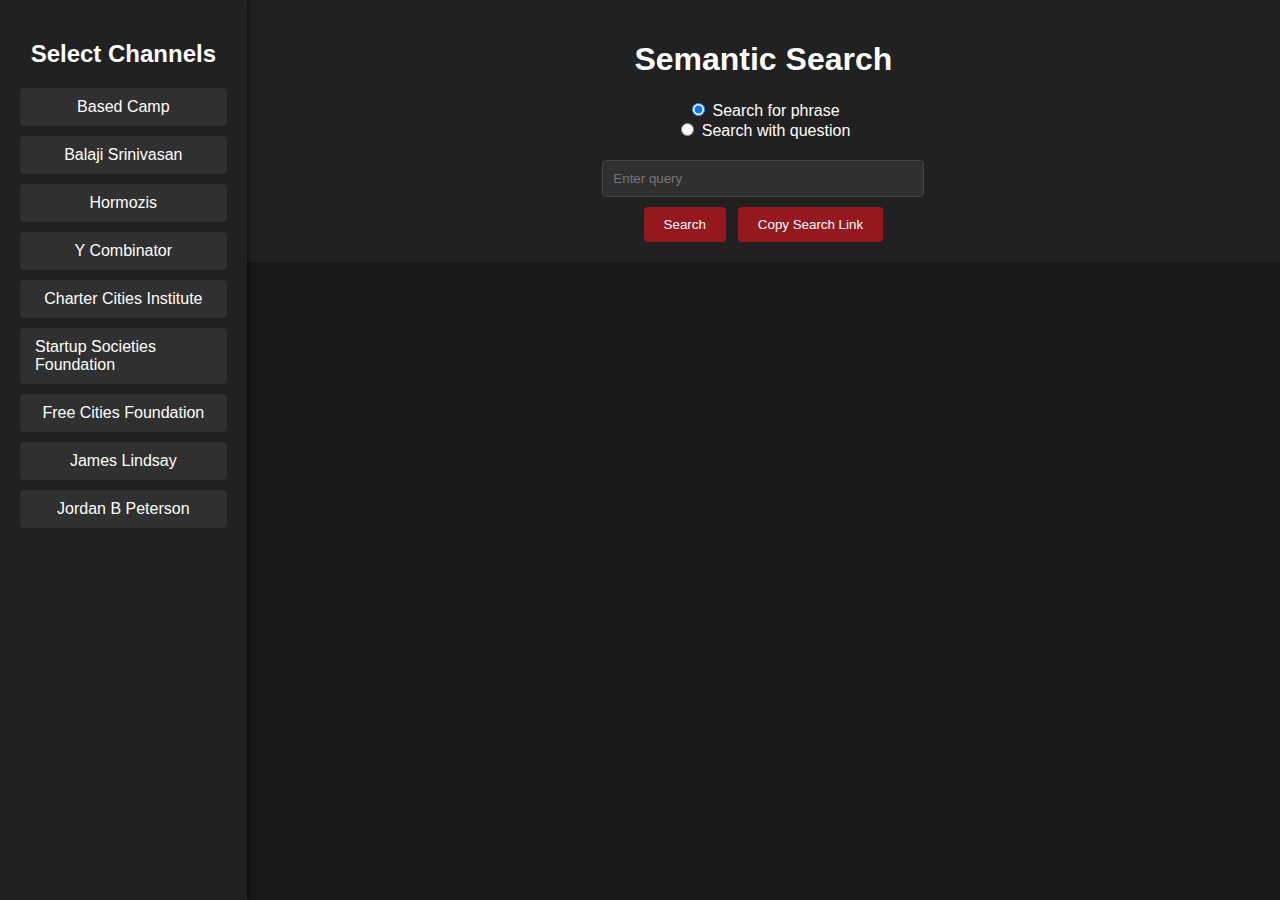
==== web_server/src/static/index.html @ e9d97cb4 "capitalize title" ====
<!DOCTYPE html>
<html lang="en">

<head>
    <meta charset="UTF-8">
    <meta name="viewport" content="width=device-width, initial-scale=1.0">
    <title>YT Semantic Search</title>
    <link rel="stylesheet" href="style.css">
    <script src="https://www.youtube.com/iframe_api"></script>
    <script src="scripts.js" defer></script>
</head>

<body>
    <div class="sidebar">
        <h2>Select Channels</h2>
        <div class="channels-container">
            <div class="channel-container" id="based_camp">
                <label for="based_camp">Based Camp</label>
            </div>
            <div class="channel-container" id="balaji_srinivasan">
                <label for="balaji_srinivasan">Balaji Srinivasan</label>
            </div>
            <div class="channel-container" id="hormozis">
                <label for="hormozis">Hormozis</label>
            </div>
            <div class="channel-container" id="y_combinator">
                <label for="y_combinator">Y Combinator</label>
            </div>
            <div class="channel-container" id="charter_cities_institute">
                <label for="charter_cities_institute">Charter Cities Institute</label>
            </div>
            <div class="channel-container" id="startup_societies_foundation">
                <label for="startup_societies_foundation">Startup Societies Foundation</label>
            </div>
            <div class="channel-container" id="free_cities_foundation">
                <label for="free_cities_foundation">Free Cities Foundation</label>
            </div>
            <div class="channel-container" id="james_lindsay">
                <label for="james_lindsay">James Lindsay</label>
            </div>
            <div class="channel-container" id="jordan_b_peterson">
                <label for="jordan_b_peterson">Jordan B Peterson</label>
            </div>
        </div>
    </div>
    <div class="main-content">
        <div class="search-bar-container">
            <div class="search-bar-section">
                <h1>Semantic Search</h1>
                <div class="search-type-toggle">
                    <!-- Toggle for sym/asym search -->
                    <div>
                        <input type="radio" id="sym-search" name="search-type" value="sym" checked>
                        <label for="sym-search">Search for phrase</label>
                    </div>
                    <div>
                        <input type="radio" id="asym-search" name="search-type" value="asym">
                        <label for="asym-search">Search with question</label>
                    </div>
                </div>
                <input type="text" id="search-field" placeholder="Enter query" class="search-bar">
                <div class="search-bar-buttons">
                    <button onclick="search()">Search</button>
                    <button onclick="copySearchURL()" id="search-copy-btn">
                        Copy Search Link
                    </button>
                </div>
            </div>
        </div>
        <div id="loading-spinner" style="display: none;">
            <div class="lds-ring"><div></div><div></div><div></div><div></div></div>
        </div>
        <div id="error-message" style="display: none;">
            An error has occurred. Please try again later.
        </div>
        <div class="results-content">
            <div id="results" class="results-container">
                <!-- Results with video embeds and timestamp selectors will be displayed here -->
            </div>
        </div>
    </div>
</body>

</html>
---- web_server/src/static/style.css ----
body {
    margin: 0;
    padding: 0;
    font-family: Arial, sans-serif;
    background-color: #181818;
    color: #ffffff;
    display: flex;
    flex-direction: row;
    height: 100vh;
}

.sidebar {
    max-width: 250px;
    width: 20%;
    min-width: 190px;
    background-color: #212121;
    padding: 20px;
    box-shadow: 2px 0 5px rgba(0, 0, 0, 0.5);
    display: flex;
    flex-direction: column;
    align-items: center;
    z-index: 2;
}

.sidebar-placeholder {
    display: flex;
    flex-direction: row;
    width: 20%;
    max-width: 240px;
    padding: 20px;
}

.main-content {
    display: flex;
    flex-flow: column;
    align-items: stretch;
    width: 100%;
    overflow-y: scroll;
    max-height: 100%;
}

.search-type-toggle {
    display: flex;
    flex-direction: column;
    align-items: center;
    padding-bottom: 20px;
}

.search-bar-container {
    display: flex;
    justify-content: center;
    padding: 20px;
    background-color: #212121;
    gap: 20px;
}

.results-container {
    display: flex;
    flex-direction: column;
    align-items: center;
    width: 100%;
    padding-top: 20px;
}

#error-message {
    font-size: 24px;
    color: #ffffff;
    padding-top: 50px;
    text-align: center;
}

#loading-spinner {
    font-size: 24px;
    color: #ffffff;
    padding-top: 50px;
    text-align: center;
}

/* Spinner */

.lds-ring,
.lds-ring div {
  box-sizing: border-box;
}
.lds-ring {
  display: inline-block;
  position: relative;
  width: 80px;
  height: 80px;
}
.lds-ring div {
  box-sizing: border-box;
  display: block;
  position: absolute;
  width: 64px;
  height: 64px;
  margin: 8px;
  border: 8px solid currentColor;
  border-radius: 50%;
  animation: lds-ring 1.2s cubic-bezier(0.5, 0, 0.5, 1) infinite;
  border-color: currentColor transparent transparent transparent;
}
.lds-ring div:nth-child(1) {
  animation-delay: -0.45s;
}
.lds-ring div:nth-child(2) {
  animation-delay: -0.3s;
}
.lds-ring div:nth-child(3) {
  animation-delay: -0.15s;
}
@keyframes lds-ring {
  0% {
    transform: rotate(0deg);
  }
  100% {
    transform: rotate(360deg);
  }
}

/* End of Spinner */

.sidebar h2 {
    margin-bottom: 20px;
}

.channels-container {
    display: flex;
    flex-direction: column;
    gap: 10px;
}

.channel-container {
    display: flex;
    align-items: center;
    background-color: #303030;
    padding: 10px;
    border-radius: 4px;
    cursor: pointer;
    transition: background-color 0.3s;
    justify-content: center;
}

.channel-container.selected {
    background-color: #747474;
}

.channel-container label {
    margin-inline: 5px;
    color: #ffffff;
    cursor: inherit;
}

.search-bar-section {
    display: flex;
    flex-direction: column;
    align-items: center;
}

.search-bar-buttons {
    display: flex;
    flex-direction: row;
}

.search-bar {
    width: 300px;
    padding: 10px;
    border: 1px solid #424242;
    border-radius: 4px;
    margin-bottom: 10px;
    background-color: #303030;
    color: #ffffff;
}

button {
    color: white;
    background-color: #95181e;
    border: none;
    border-radius: 4px;
    padding: 10px 20px;
    cursor: pointer;
    margin-inline: 6px;
    transition: background-color 0.3s, transform 0.2s;
    position: relative;
}

button:hover {
    background-color: #e02125;
}

.result-container {
    background-color: #212121;
    border: 1px solid #424242;
    border-radius: 4px;
    box-shadow: 0 2px 4px rgba(0, 0, 0, 0.5);
    margin-bottom: 20px;
    padding: 10px;
    display: flex;
    flex-direction: column;
    align-items: flex-start;
}

.header-container {
    display: flex;
    flex-direction: row;
    align-items: center;
    justify-content: space-between;
    width: 100%;
    margin-bottom: 10px;
}

.content-container {
    display: flex;
    flex-direction: row;
    align-items: flex-start;
    width: 100%;
}

.score-container {
    display: flex;
    flex-direction: column;
    margin-left: 20px;
    flex: 1;
}

.entry-container {
    display: flex;
    flex-direction: column;
    padding: 4px;
    border-top: 1px solid #424242;
    align-items: start;
}

.entry-container:first-child {
    border-top: none;
}

.controls-container {
    display: flex;
    align-items: center;
    justify-content: space-between;
}

.notification {
    position: absolute;
    bottom: 100%;
    left: 50%;
    transform: translateX(-50%);
    padding: 5px;
    background-color: black;
    border: 1px solid white;
    border-radius: 5px;
    font-size: 12px;
    white-space: nowrap;
    z-index: 1;
    opacity: 0;
    animation: slideUpFadeInOut 1s forwards;
}

@keyframes slideUpFadeInOut {
    0% {
        bottom: 80%;
        opacity: 0;
    }

    25% {
        bottom: 100%;
        opacity: 1;
    }

    80% {
        bottom: 105%;
        opacity: 1;
    }

    100% {
        bottom: 110%;
        opacity: 0;
    }
}

/* Media Queries for Mobile */
@media (max-width: 1100px) {
    body, .sidebar, .main-content, .search-bar-container, .search-bar-section, .results-container {
        padding: 0;
        flex-direction: column;
    }

    .sidebar-placeholder {
        max-width: 100%;
        width: 100%;
        padding: 0;
    }

    .sidebar {
        max-width: 100%;
        width: 100%;
        position: relative;
        flex-direction: column;
        align-items: center;
        box-shadow: none;
    }

    .channels-container {
        width: 100%;
        display: flex;
        flex-direction: row;
        flex-wrap: wrap;
        justify-content: center;
        gap: 10px;
    }

    .main-content {
        gap: 10px;
        overflow-y: unset;
    }

    .search-bar-section {
        margin-bottom: 10px;
    }

    .search-bar {
        width: calc(50% + 100px);
        max-width: calc(100% - 40px);
    }

    .results-container {
        width: 100%;
    }

    .result-container {
        width: 100%;
        padding: 0px;
        align-items: center;
        border: 0px;
        border-top: 1px solid #424242;
        border-bottom: 1px solid #424242;
        border-radius: 0px;
    }

    .content-container {
        max-width: 178vh; /* max 16:9 ratio based on viewport height */
        flex-direction: column;
        align-items: center;
    }

    .score-container {
        margin-left: 0;
    }

    /* Responsive video container */
    .video-container {
        overflow: hidden;
        position: relative;
        display: block;
        width: 100%; /* width of iframe wrapper */
        height: 0;
        padding: 0% 0% 56.25%; /* 16:9 ratio */
        overflow: hidden;
    }
    .video-container iframe {
        position: absolute;
        top: 0; bottom: 0; left: 0;
        width: 100%;
        height: 100%;
        border: 0;
    }
}
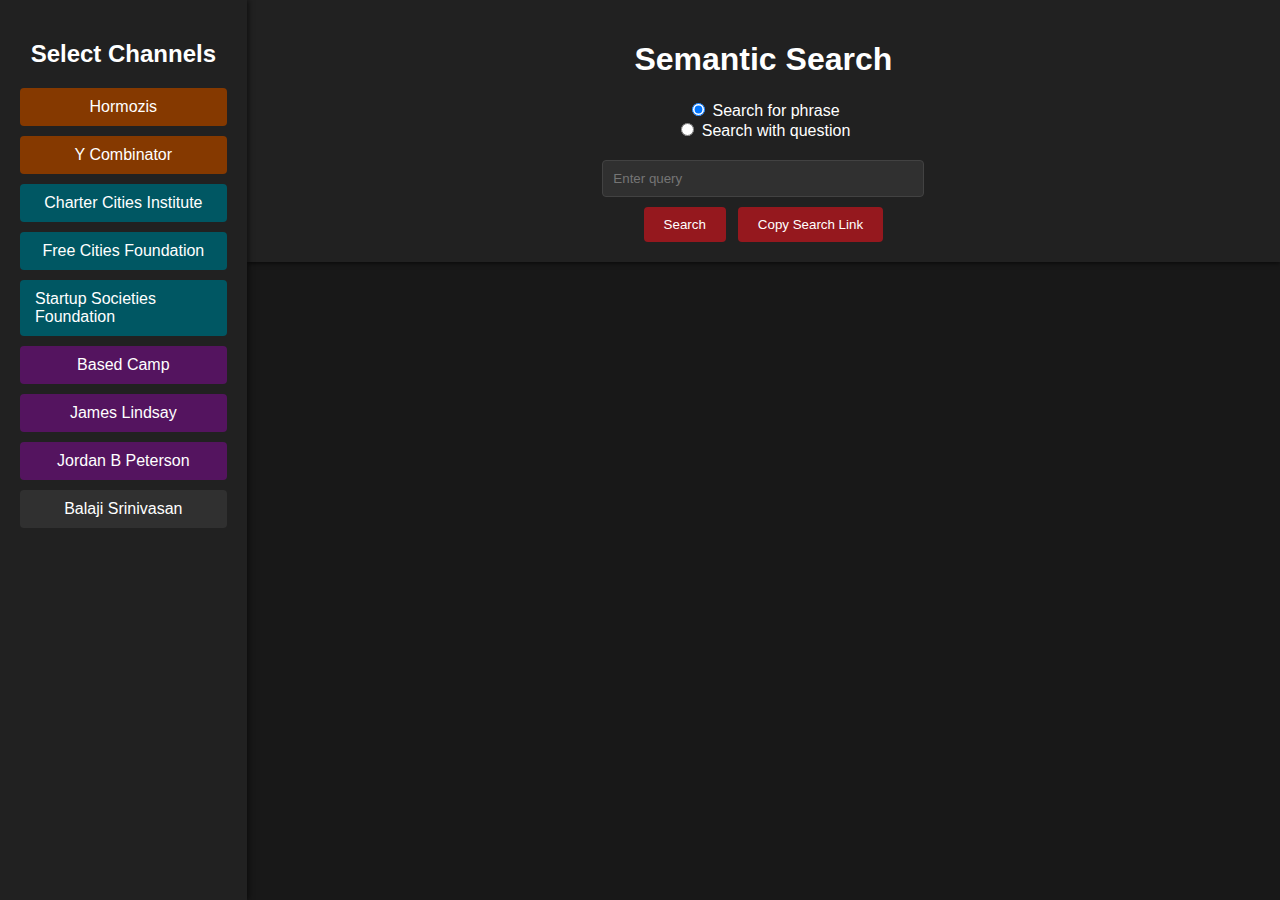
==== commit 8e116c21: "made channels colored and generated by js" ====
--- a/web_server/src/static/index.html
+++ b/web_server/src/static/index.html
@@ -13,34 +13,8 @@
 <body>
     <div class="sidebar">
         <h2>Select Channels</h2>
-        <div class="channels-container">
-            <div class="channel-container" id="based_camp">
-                <label for="based_camp">Based Camp</label>
-            </div>
-            <div class="channel-container" id="balaji_srinivasan">
-                <label for="balaji_srinivasan">Balaji Srinivasan</label>
-            </div>
-            <div class="channel-container" id="hormozis">
-                <label for="hormozis">Hormozis</label>
-            </div>
-            <div class="channel-container" id="y_combinator">
-                <label for="y_combinator">Y Combinator</label>
-            </div>
-            <div class="channel-container" id="charter_cities_institute">
-                <label for="charter_cities_institute">Charter Cities Institute</label>
-            </div>
-            <div class="channel-container" id="startup_societies_foundation">
-                <label for="startup_societies_foundation">Startup Societies Foundation</label>
-            </div>
-            <div class="channel-container" id="free_cities_foundation">
-                <label for="free_cities_foundation">Free Cities Foundation</label>
-            </div>
-            <div class="channel-container" id="james_lindsay">
-                <label for="james_lindsay">James Lindsay</label>
-            </div>
-            <div class="channel-container" id="jordan_b_peterson">
-                <label for="jordan_b_peterson">Jordan B Peterson</label>
-            </div>
+        <div class="channels-container" id="channels-container">
+            <!-- Channels will be displayed here -->
         </div>
     </div>
     <div class="main-content">
--- a/web_server/src/static/style.css
+++ b/web_server/src/static/style.css
@@ -51,6 +51,7 @@
     justify-content: center;
     padding: 20px;
     background-color: #212121;
+    box-shadow: 0 2px 4px rgba(0, 0, 0, 0.5);
     gap: 20px;
 }
 
@@ -141,8 +142,32 @@
     justify-content: center;
 }
 
+.channel-container.business {
+    background-color: #853900;
+}
+
+.channel-container.business.selected {
+    background-color: #ff6f00;
+}
+
+.channel-container.ideology {
+    background-color: #54145f;
+}
+
+.channel-container.ideology.selected {
+    background-color: #9c27b0;
+}
+
+.channel-container.charter_cities {
+    background-color: #005763;
+}
+
+.channel-container.charter_cities.selected {
+    background-color: #00bcd4;
+}
+
 .channel-container.selected {
-    background-color: #747474;
+    background-color: #ffffff46;
 }
 
 .channel-container label {
@@ -201,12 +226,15 @@
 }
 
 .header-container {
+    width: 100%;
+}
+
+.header-content {
     display: flex;
     flex-direction: row;
     align-items: center;
     justify-content: space-between;
-    width: 100%;
-    margin-bottom: 10px;
+    padding: 10px;
 }
 
 .content-container {
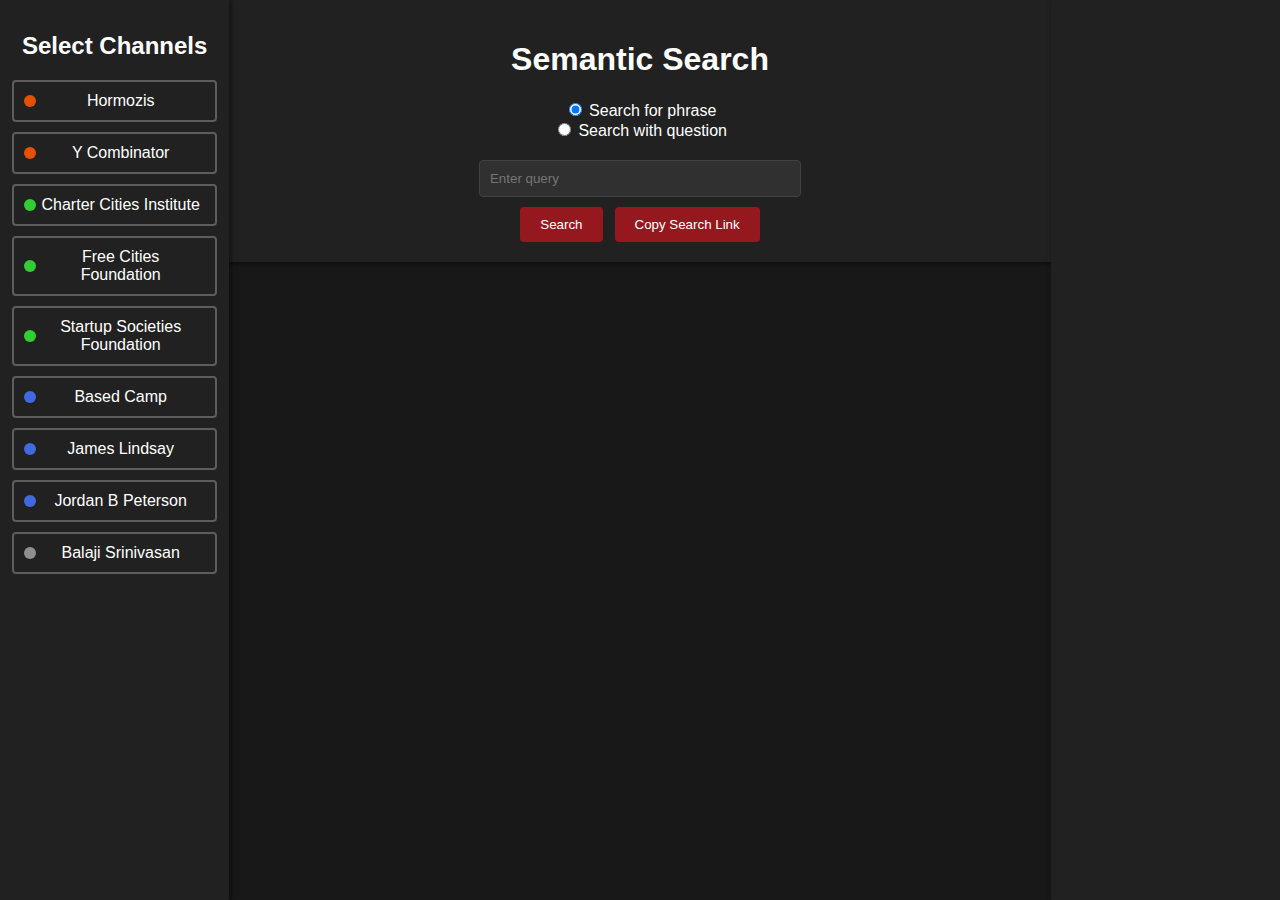
==== commit 3071af9a: "added compensatory bar on right side" ====
--- a/web_server/src/static/index.html
+++ b/web_server/src/static/index.html
@@ -53,6 +53,9 @@
             </div>
         </div>
     </div>
+    <div class="sidebar">
+        <!-- Channel compensator - possible space for ads or dono button -->
+    </div>
 </body>
 
 </html>
--- a/web_server/src/static/style.css
+++ b/web_server/src/static/style.css
@@ -10,11 +10,11 @@
 }
 
 .sidebar {
-    max-width: 250px;
-    width: 20%;
+    max-width: 270px;
+    width: 25%;
     min-width: 190px;
     background-color: #212121;
-    padding: 20px;
+    padding: 12px;
     box-shadow: 2px 0 5px rgba(0, 0, 0, 0.5);
     display: flex;
     flex-direction: column;
@@ -134,46 +134,64 @@
 .channel-container {
     display: flex;
     align-items: center;
-    background-color: #303030;
     padding: 10px;
     border-radius: 4px;
     cursor: pointer;
-    transition: background-color 0.3s;
+    transition: background-color 0.3s, color 0.3s, border 0.3s;
     justify-content: center;
-}
-
-.channel-container.business {
-    background-color: #853900;
-}
-
-.channel-container.business.selected {
-    background-color: #ff6f00;
-}
-
-.channel-container.ideology {
-    background-color: #54145f;
-}
-
-.channel-container.ideology.selected {
-    background-color: #9c27b0;
-}
-
-.channel-container.charter_cities {
-    background-color: #005763;
-}
-
-.channel-container.charter_cities.selected {
-    background-color: #00bcd4;
+    color: white;
+    border: 2px solid transparent;
+}
+
+
+.channel-container {
+    background-color: transparent;
+    border-color: #5d5d5d; /* Unselected Border */
 }
 
 .channel-container.selected {
-    background-color: #ffffff46;
+    background-color: #5d5d5d; /* Selected Fill */
+    border-color: #5d5d5d;
+}
+
+.channel-container:hover,
+.channel-container.selected:hover {
+    background-color: #8f8f8f; /* Hovered */
+    border-color: #8f8f8f;
+}
+
+.channel-type {
+    border-radius: 50%;
+    width: 12px;
+    height: 12px;
+    flex: none;
+}
+
+/* Charter Cities/Statecraft */
+.channel-type.misc {
+    background-color: #8f8f8f; /* Unselected Border */
+}
+
+/* Business/Startups */
+.channel-type.business {
+    background-color: #E65100; /* Unselected Border */
+}
+
+/* Ideology/Politics */
+.channel-type.ideology {
+    background-color: royalblue; /* Unselected Border */
+}
+
+/* Charter Cities/Statecraft */
+.channel-type.charter_cities {
+    background-color: limegreen; /* Unselected Border */
 }
 
 .channel-container label {
     margin-inline: 5px;
-    color: #ffffff;
     cursor: inherit;
+    width: 100%;
+    text-align: center;
 }
 
 .search-bar-section {
@@ -242,6 +260,12 @@
     flex-direction: row;
     align-items: flex-start;
     width: 100%;
+}
+
+@media (max-width: 1360px) {
+    .content-container {
+        flex-direction: column;
+    }
 }
 
 .score-container {
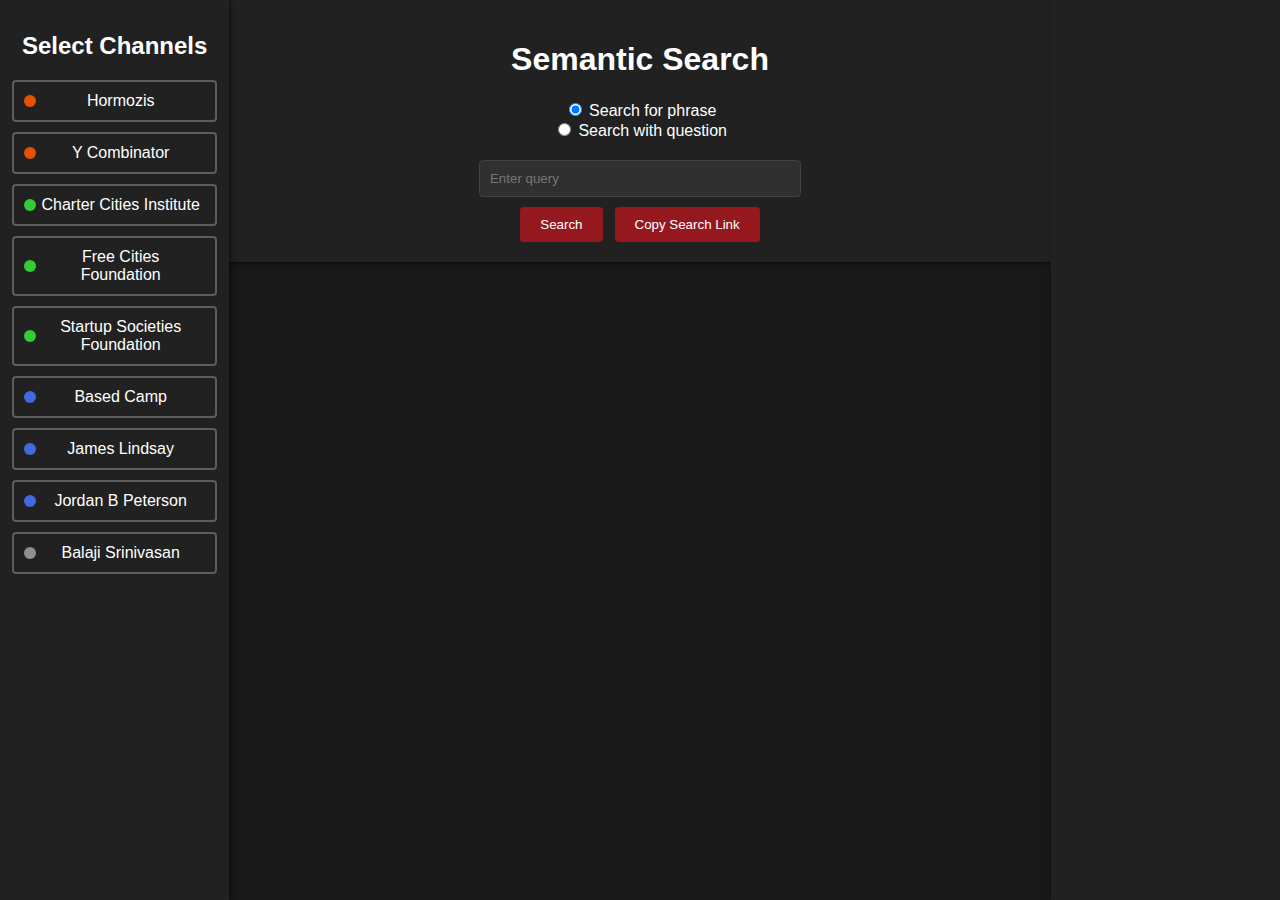
==== commit 4de69425: "right side bar style fixes" ====
--- a/web_server/src/static/index.html
+++ b/web_server/src/static/index.html
@@ -53,7 +53,7 @@
             </div>
         </div>
     </div>
-    <div class="sidebar">
+    <div class="sidebar sidebar-placeholder">
         <!-- Channel compensator - possible space for ads or dono button -->
     </div>
 </body>
--- a/web_server/src/static/style.css
+++ b/web_server/src/static/style.css
@@ -20,14 +20,11 @@
     flex-direction: column;
     align-items: center;
     z-index: 2;
+    order: 1;
 }
 
 .sidebar-placeholder {
-    display: flex;
-    flex-direction: row;
-    width: 20%;
-    max-width: 240px;
-    padding: 20px;
+    order: 3;
 }
 
 .main-content {
@@ -37,6 +34,7 @@
     width: 100%;
     overflow-y: scroll;
     max-height: 100%;
+    order: 2;
 }
 
 .search-type-toggle {
@@ -262,7 +260,7 @@
     width: 100%;
 }
 
-@media (max-width: 1360px) {
+@media (max-width: 1372px) {
     .content-container {
         flex-direction: column;
     }
@@ -291,6 +289,10 @@
     display: flex;
     align-items: center;
     justify-content: space-between;
+}
+
+.timestamp-score {
+    margin-inline: 6px;
 }
 
 .notification {
@@ -307,6 +309,7 @@
     z-index: 1;
     opacity: 0;
     animation: slideUpFadeInOut 1s forwards;
+    pointer-events: none;
 }
 
 @keyframes slideUpFadeInOut {
@@ -353,6 +356,10 @@
         box-shadow: none;
     }
 
+    .sidebar-placeholder {
+        order: 2;
+    }
+
     .channels-container {
         width: 100%;
         display: flex;
@@ -365,6 +372,8 @@
     .main-content {
         gap: 10px;
         overflow-y: unset;
+        max-height: unset;
+        order: 3;
     }
 
     .search-bar-section {
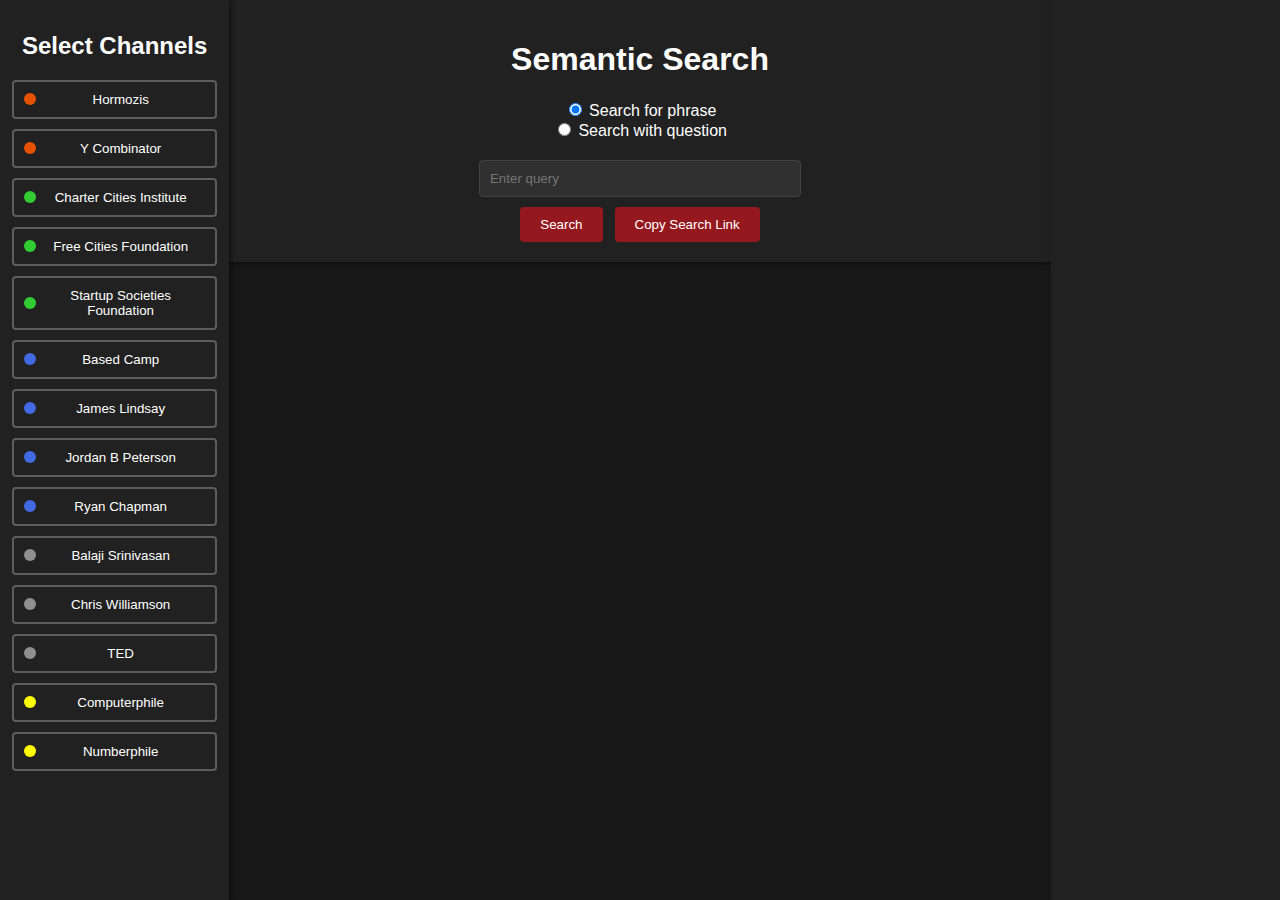
==== commit afdf3281: "added donation button" ====
--- a/web_server/src/static/index.html
+++ b/web_server/src/static/index.html
@@ -53,7 +53,7 @@
             </div>
         </div>
     </div>
-    <div class="sidebar sidebar-placeholder">
+    <div class="sidebar sidebar-placeholder" id="right-sidebar">
         <!-- Channel compensator - possible space for ads or dono button -->
     </div>
 </body>
--- a/web_server/src/static/style.css
+++ b/web_server/src/static/style.css
@@ -79,42 +79,49 @@
 
 .lds-ring,
 .lds-ring div {
-  box-sizing: border-box;
-}
+    box-sizing: border-box;
+}
+
 .lds-ring {
-  display: inline-block;
-  position: relative;
-  width: 80px;
-  height: 80px;
-}
+    display: inline-block;
+    position: relative;
+    width: 80px;
+    height: 80px;
+}
+
 .lds-ring div {
-  box-sizing: border-box;
-  display: block;
-  position: absolute;
-  width: 64px;
-  height: 64px;
-  margin: 8px;
-  border: 8px solid currentColor;
-  border-radius: 50%;
-  animation: lds-ring 1.2s cubic-bezier(0.5, 0, 0.5, 1) infinite;
-  border-color: currentColor transparent transparent transparent;
-}
+    box-sizing: border-box;
+    display: block;
+    position: absolute;
+    width: 64px;
+    height: 64px;
+    margin: 8px;
+    border: 8px solid currentColor;
+    border-radius: 50%;
+    animation: lds-ring 1.2s cubic-bezier(0.5, 0, 0.5, 1) infinite;
+    border-color: currentColor transparent transparent transparent;
+}
+
 .lds-ring div:nth-child(1) {
-  animation-delay: -0.45s;
-}
+    animation-delay: -0.45s;
+}
+
 .lds-ring div:nth-child(2) {
-  animation-delay: -0.3s;
-}
+    animation-delay: -0.3s;
+}
+
 .lds-ring div:nth-child(3) {
-  animation-delay: -0.15s;
-}
+    animation-delay: -0.15s;
+}
+
 @keyframes lds-ring {
-  0% {
-    transform: rotate(0deg);
-  }
-  100% {
-    transform: rotate(360deg);
-  }
+    0% {
+        transform: rotate(0deg);
+    }
+
+    100% {
+        transform: rotate(360deg);
+    }
 }
 
 /* End of Spinner */
@@ -139,22 +146,24 @@
     justify-content: center;
     color: white;
     border: 2px solid transparent;
+    margin-inline: unset;
+    position: unset;
 }
 
 
 .channel-container {
     background-color: transparent;
-    border-color: #5d5d5d; /* Unselected Border */
+    border-color: #5d5d5d;
 }
 
 .channel-container.selected {
-    background-color: #5d5d5d; /* Selected Fill */
+    background-color: #5d5d5d;
     border-color: #5d5d5d;
 }
 
 .channel-container:hover,
 .channel-container.selected:hover {
-    background-color: #8f8f8f; /* Hovered */
+    background-color: #8f8f8f;
     border-color: #8f8f8f;
 }
 
@@ -167,22 +176,27 @@
 
 /* Charter Cities/Statecraft */
 .channel-type.misc {
-    background-color: #8f8f8f; /* Unselected Border */
+    background-color: #8f8f8f;
 }
 
 /* Business/Startups */
 .channel-type.business {
-    background-color: #E65100; /* Unselected Border */
+    background-color: #E65100;
 }
 
 /* Ideology/Politics */
 .channel-type.ideology {
-    background-color: royalblue; /* Unselected Border */
+    background-color: royalblue;
 }
 
 /* Charter Cities/Statecraft */
 .channel-type.charter_cities {
-    background-color: limegreen; /* Unselected Border */
+    background-color: limegreen;
+}
+
+/* Science/Math */
+.channel-type.science {
+    background-color: yellow;
 }
 
 .channel-container label {
@@ -190,7 +204,56 @@
     cursor: inherit;
     width: 100%;
     text-align: center;
-}
+    pointer-events: none;
+}
+
+/* Donation stuff */
+.donation-container {
+    display: flex;
+    flex-direction: column;
+    justify-content: center;
+    align-items: center;
+    gap: 20px;
+    padding-top: 20px;
+}
+
+.donation-text {
+    font-size: 20px;
+    color: #ffffff;
+    text-align: center;
+}
+
+.donation-button {
+    background-color: #d32f2f;
+    color: #ffffff;
+    border: none;
+    padding: 12px 24px;
+    font-size: 16px;
+    font-weight: bold;
+    text-transform: uppercase;
+    border-radius: 4px;
+    cursor: pointer;
+    box-shadow: 0 2px 4px rgba(0, 0, 0, 0.2);
+    transition: background-color 0.3s, box-shadow 0.3s;
+}
+
+.donation-button:hover {
+    background-color: #b71c1c;
+    box-shadow: 0 4px 8px rgba(0, 0, 0, 0.3);
+}
+
+.donation-button:active {
+    background-color: #9a0007;
+    box-shadow: 0 2px 4px rgba(0, 0, 0, 0.2);
+    transform: translateY(2px);
+}
+
+.donation-button:focus {
+    outline: none;
+    box-shadow: 0 0 0 3px rgba(211, 47, 47, 0.5);
+}
+
+/* End of Donation stuff */
 
 .search-bar-section {
     display: flex;
@@ -335,8 +398,14 @@
 }
 
 /* Media Queries for Mobile */
-@media (max-width: 1100px) {
-    body, .sidebar, .main-content, .search-bar-container, .search-bar-section, .results-container {
+@media (max-width: 1030px) {
+
+    body,
+    .sidebar,
+    .main-content,
+    .search-bar-container,
+    .search-bar-section,
+    .results-container {
         padding: 0;
         flex-direction: column;
     }
@@ -344,7 +413,13 @@
     .sidebar-placeholder {
         max-width: 100%;
         width: 100%;
-        padding: 0;
+        padding-inline: 0;
+        padding-block: 20px;
+        order: 2;
+    }
+
+    .donation-container {
+        padding-inline: 10px;
     }
 
     .sidebar {
@@ -354,10 +429,6 @@
         flex-direction: column;
         align-items: center;
         box-shadow: none;
-    }
-
-    .sidebar-placeholder {
-        order: 2;
     }
 
     .channels-container {
@@ -400,7 +471,7 @@
     }
 
     .content-container {
-        max-width: 178vh; /* max 16:9 ratio based on viewport height */
+        max-width: 178vh;
         flex-direction: column;
         align-items: center;
     }
@@ -414,16 +485,19 @@
         overflow: hidden;
         position: relative;
         display: block;
-        width: 100%; /* width of iframe wrapper */
+        width: 100%;
         height: 0;
-        padding: 0% 0% 56.25%; /* 16:9 ratio */
+        padding: 0% 0% 56.25%;
         overflow: hidden;
     }
+
     .video-container iframe {
         position: absolute;
-        top: 0; bottom: 0; left: 0;
+        top: 0;
+        bottom: 0;
+        left: 0;
         width: 100%;
         height: 100%;
         border: 0;
     }
-}
+}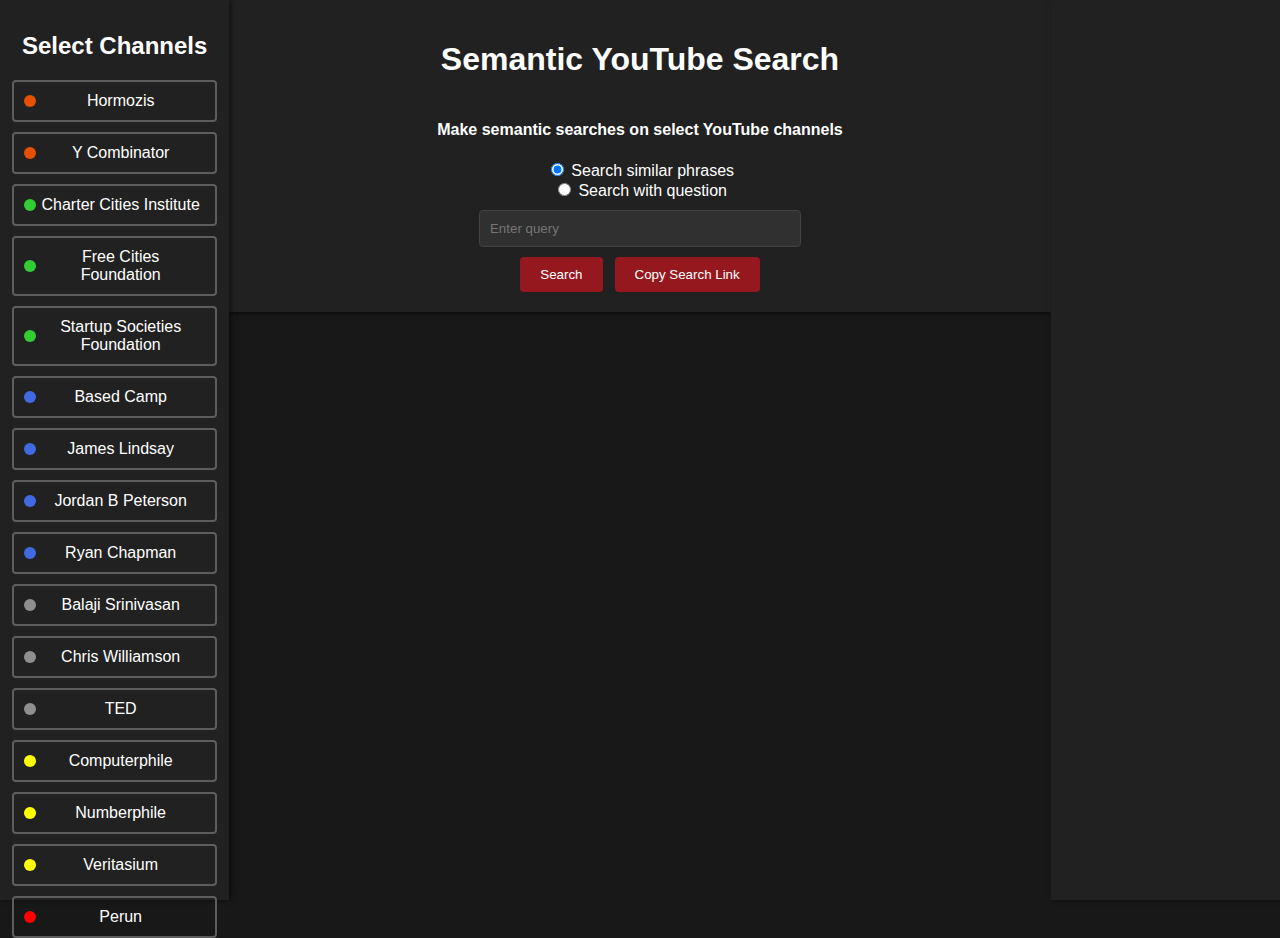
==== commit ffd6d596: "added war category and slight presentation changes" ====
--- a/web_server/src/static/index.html
+++ b/web_server/src/static/index.html
@@ -4,7 +4,7 @@
 <head>
     <meta charset="UTF-8">
     <meta name="viewport" content="width=device-width, initial-scale=1.0">
-    <title>YT Semantic Search</title>
+    <title>Semantic YouTube Search</title>
     <link rel="stylesheet" href="style.css">
     <script src="https://www.youtube.com/iframe_api"></script>
     <script src="scripts.js" defer></script>
@@ -20,12 +20,13 @@
     <div class="main-content">
         <div class="search-bar-container">
             <div class="search-bar-section">
-                <h1>Semantic Search</h1>
+                <h1 style="text-align: center;padding-inline: 10px;">Semantic YouTube Search</h1>
+                <h4 style="text-align: center;padding-inline: 10px;">Make semantic searches on select YouTube channels</h4>
                 <div class="search-type-toggle">
                     <!-- Toggle for sym/asym search -->
                     <div>
                         <input type="radio" id="sym-search" name="search-type" value="sym" checked>
-                        <label for="sym-search">Search for phrase</label>
+                        <label for="sym-search">Search similar phrases</label>
                     </div>
                     <div>
                         <input type="radio" id="asym-search" name="search-type" value="asym">
--- a/web_server/src/static/style.css
+++ b/web_server/src/static/style.css
@@ -41,7 +41,7 @@
     display: flex;
     flex-direction: column;
     align-items: center;
-    padding-bottom: 20px;
+    padding-bottom: 10px;
 }
 
 .search-bar-container {
@@ -197,6 +197,11 @@
 /* Science/Math */
 .channel-type.science {
     background-color: yellow;
+}
+
+/* War */
+.channel-type.war {
+    background-color: red;
 }
 
 .channel-container label {
@@ -286,6 +291,7 @@
     margin-inline: 6px;
     transition: background-color 0.3s, transform 0.2s;
     position: relative;
+    font-family: Arial, sans-serif;
 }
 
 button:hover {
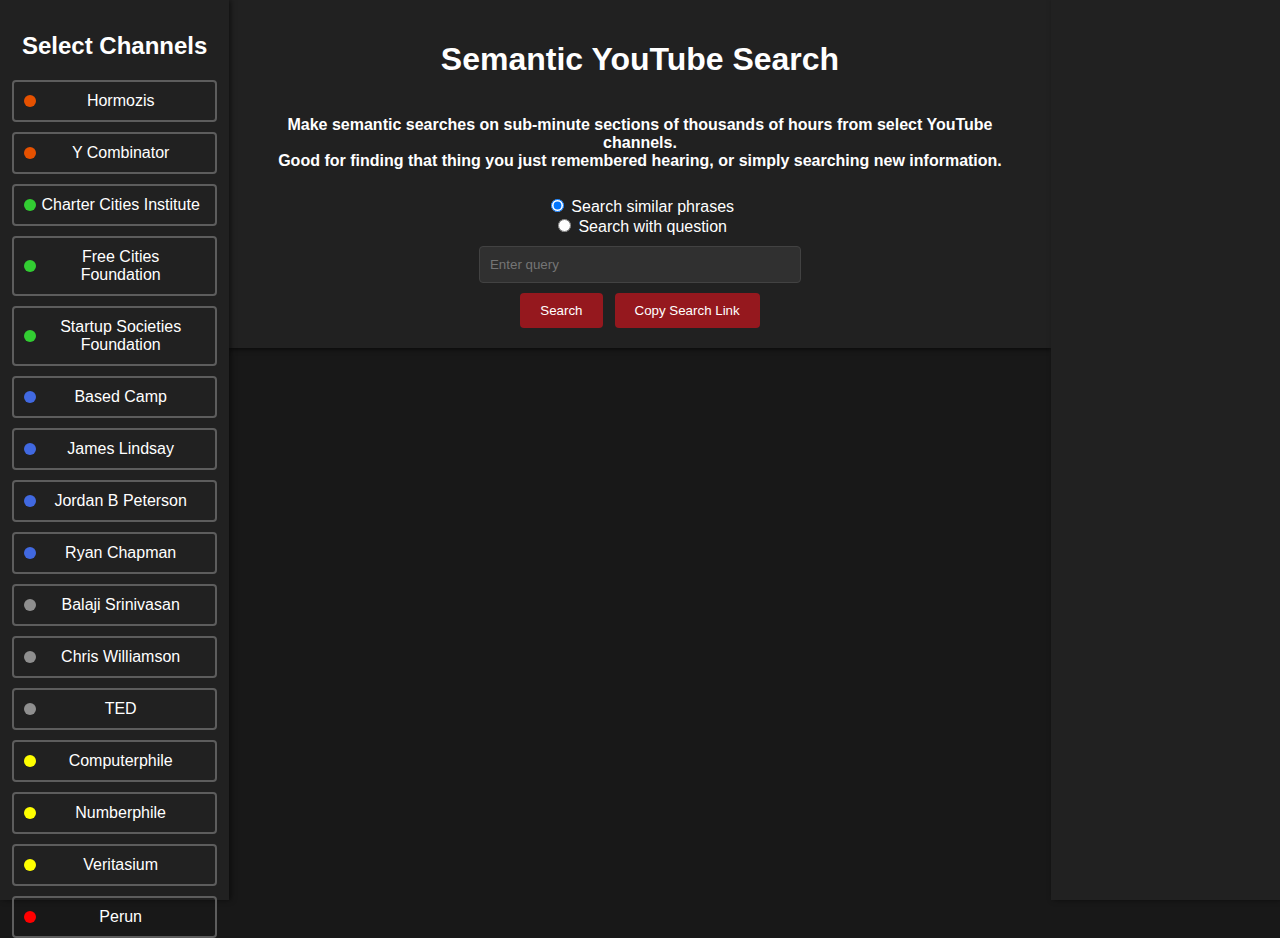
==== commit 5a790dff: "better site description" ====
--- a/web_server/src/static/index.html
+++ b/web_server/src/static/index.html
@@ -21,7 +21,11 @@
         <div class="search-bar-container">
             <div class="search-bar-section">
                 <h1 style="text-align: center;padding-inline: 10px;">Semantic YouTube Search</h1>
-                <h4 style="text-align: center;padding-inline: 10px;">Make semantic searches on select YouTube channels</h4>
+                <p style="text-align: center;font-weight: bold;padding: 0 10px 10px 10px;">
+                    Make semantic searches on sub-minute sections of thousands of hours from select YouTube channels.
+                    <br>
+                    Good for finding that thing you just remembered hearing, or simply searching new information.
+                </p>
                 <div class="search-type-toggle">
                     <!-- Toggle for sym/asym search -->
                     <div>
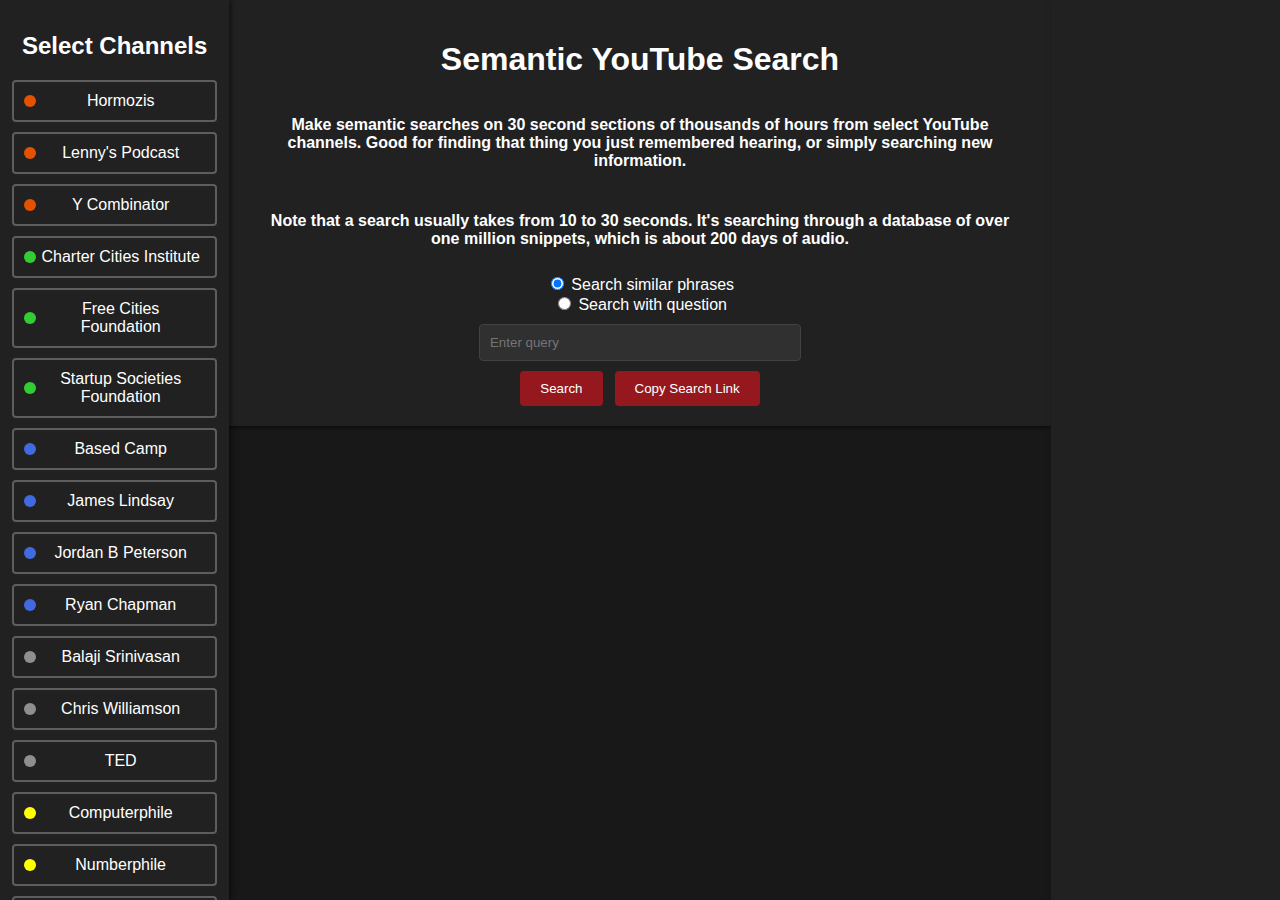
==== commit 007d7381: "site description change" ====
--- a/web_server/src/static/index.html
+++ b/web_server/src/static/index.html
@@ -22,9 +22,12 @@
             <div class="search-bar-section">
                 <h1 style="text-align: center;padding-inline: 10px;">Semantic YouTube Search</h1>
                 <p style="text-align: center;font-weight: bold;padding: 0 10px 10px 10px;">
-                    Make semantic searches on sub-minute sections of thousands of hours from select YouTube channels.
-                    <br>
+                    Make semantic searches on 30 second sections of thousands of hours from select YouTube channels.
                     Good for finding that thing you just remembered hearing, or simply searching new information.
+                </p>
+                <p style="text-align: center;font-weight: bold;padding: 0 10px 10px 10px;">
+                    Note that a search usually takes from 10 to 30 seconds.
+                    It's searching through a database of over one million snippets, which is about 200 days of audio.
                 </p>
                 <div class="search-type-toggle">
                     <!-- Toggle for sym/asym search -->
--- a/web_server/src/static/style.css
+++ b/web_server/src/static/style.css
@@ -12,7 +12,7 @@
 .sidebar {
     max-width: 270px;
     width: 25%;
-    min-width: 190px;
+    min-width: 205px;
     background-color: #212121;
     padding: 12px;
     box-shadow: 2px 0 5px rgba(0, 0, 0, 0.5);
@@ -21,6 +21,7 @@
     align-items: center;
     z-index: 2;
     order: 1;
+    overflow-y: auto;
 }
 
 .sidebar-placeholder {
@@ -329,7 +330,7 @@
     width: 100%;
 }
 
-@media (max-width: 1372px) {
+@media (max-width: 1375px) {
     .content-container {
         flex-direction: column;
     }
@@ -404,7 +405,7 @@
 }
 
 /* Media Queries for Mobile */
-@media (max-width: 1030px) {
+@media (max-width: 1055px) {
 
     body,
     .sidebar,
@@ -435,6 +436,7 @@
         flex-direction: column;
         align-items: center;
         box-shadow: none;
+        overflow-y: unset;
     }
 
     .channels-container {
